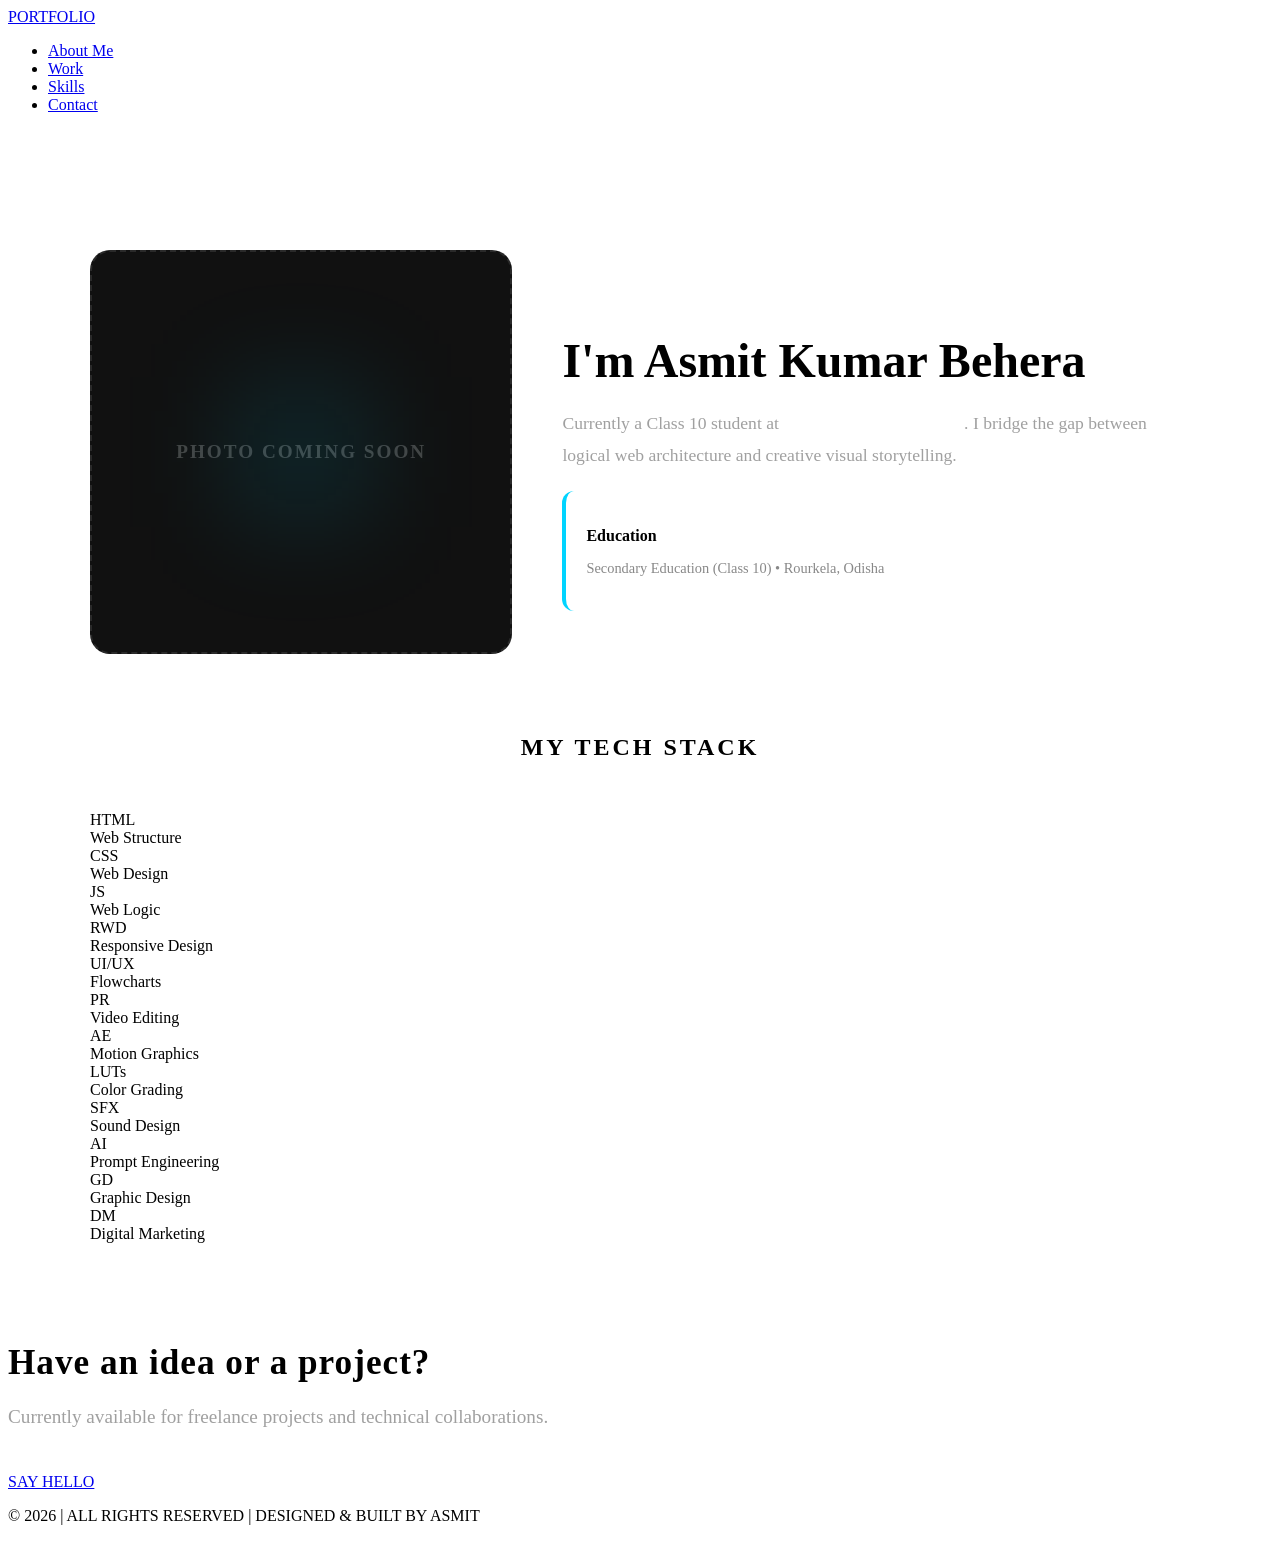
==== about.html @ d0f530a5 "Add files via upload" ====
<!DOCTYPE html>
<html lang="en">

<head>
    <meta charset="UTF-8">
    <meta name="viewport" content="width=device-width, initial-scale=1.0">
    <title>About & Skills | Asmit Portfolio</title>
    <link rel="icon" href="Media/logo/Portfolio.jpg">
    <link rel="stylesheet" href="CSS/style.css">
</head>

<body>
    <div id="menu-overlay" class="overlay"></div>
    <nav class="navbar">
        <div class="logo"><a href="index.html">PORTFOLIO</a></div>

        <ul class="nav-links" id="nav-links">
            <li><a href="about.html" class="active">About Me</a></li>
            <li><a href="index.html#work">Work</a></li>
            <li><a href="index.html#skills">Skills</a></li>
            <li><a href="contact.html">Contact</a></li>
        </ul>

        <div class="hamburger" id="hamburger">
            <div class="line"></div>
            <div class="line"></div>
            <div class="line"></div>
        </div>
    </nav>

    <main class="about-container reveal"
        style="padding-top: 120px; max-width: 1100px; margin: 0 auto; padding-inline: 20px;">

        <section class="about-hero"
            style="display: flex; gap: 50px; align-items: center; margin-bottom: 80px; flex-wrap: wrap;">
            <div class="photo-box"
                style="flex: 1; min-width: 300px; height: 400px; background: #111; border: 2px dashed #2a2a2a; border-radius: 20px; display: flex; align-items: center; justify-content: center; position: relative; overflow: hidden;">
                <span style="color: #444; font-size: 1.2rem; font-weight: 600; letter-spacing: 2px;">PHOTO COMING
                    SOON</span>
                <div
                    style="position: absolute; width: 150px; height: 150px; background: rgba(0, 212, 255, 0.1); filter: blur(50px);">
                </div>
            </div>

            <div class="about-text" style="flex: 1.5; min-width: 300px;">
                <h1 style="font-size: 3rem; margin-bottom: 20px;">I'm <span class="cyan-glow">Asmit Kumar Behera</span></h1>
                <p style="color: #a0a0a0; line-height: 1.8; font-size: 1.1rem; margin-bottom: 20px;">
                    Currently a Class 10 student at <span style="color: #fff;">Gyanajyoti Public School</span>. I bridge
                    the gap between logical web architecture and creative visual storytelling.
                </p>
                <div class="qualification-box"
                    style="background: rgba(255,255,255,0.03); padding: 20px; border-radius: 12px; border-left: 4px solid #00d4ff;">
                    <h3 style="margin-bottom: 5px; font-size: 1rem;">Education</h3>
                    <p style="color: #888; font-size: 0.9rem;">Secondary Education (Class 10) • Rourkela, Odisha</p>
                </div>
            </div>
        </section>

        <section class="about-skills-section" style="margin-bottom: 100px;">
    <h2 style="text-align: center; margin-bottom: 50px; letter-spacing: 3px;">MY <span class="cyan-glow">TECH STACK</span></h2>

    <div class="about-skills-grid">
        <!-- 1. HTML -->
        <div class="about-skill-card">
            <div class="skill-icon">HTML</div>
            <span>Web Structure</span>
        </div>
        <!-- 2. CSS -->
        <div class="about-skill-card">
            <div class="skill-icon">CSS</div>
            <span>Web Design</span>
        </div>
        <!-- 3. JS -->
        <div class="about-skill-card">
            <div class="skill-icon">JS</div>
            <span>Web Logic</span>
        </div>
        <!-- 4. RWD -->
        <div class="about-skill-card">
            <div class="skill-icon">RWD</div>
            <span>Responsive Design</span>
        </div>
        <!-- 5. UI/UX -->
        <div class="about-skill-card">
            <div class="skill-icon">UI/UX</div>
            <span>Flowcharts</span>
        </div>
        <!-- 6. PR -->
        <div class="about-skill-card">
            <div class="skill-icon">PR</div>
            <span>Video Editing</span>
        </div>
        <!-- 7. AE -->
        <div class="about-skill-card">
            <div class="skill-icon">AE</div>
            <span>Motion Graphics</span>
        </div>
        <!-- 8. LUTs -->
        <div class="about-skill-card">
            <div class="skill-icon">LUTs</div>
            <span>Color Grading</span>
        </div>
        <!-- 9. SFX -->
        <div class="about-skill-card">
            <div class="skill-icon">SFX</div>
            <span>Sound Design</span>
        </div>
        <!-- 10. AI -->
        <div class="about-skill-card">
            <div class="skill-icon">AI</div>
            <span>Prompt Engineering</span>
        </div>
        <!-- 11. GD -->
        <div class="about-skill-card">
            <div class="skill-icon">GD</div>
            <span>Graphic Design</span>
        </div>
        <!-- 12. DM -->
        <div class="about-skill-card">
            <div class="skill-icon">DM</div>
            <span>Digital Marketing</span>
        </div>
    </div>
</section>

    </main>

    <footer id="contact" class="section reveal">
        <div class="footer-content">
            <h2 class="cyan-glow"
                style="font-size: 2.2rem; font-weight: 800; letter-spacing: 1px; margin-bottom: 1rem;">
                Have an idea or a project?
            </h2>

            <p style="margin-bottom: 2.5rem; color: #a0a0a0; font-size: 1.2rem; line-height: 1.6; font-weight: 400;">
                Currently available for freelance projects and technical collaborations.
            </p>

            <a href="contact.html" class="btn primary-btn">SAY HELLO</a>

            <div class="footer-bottom">
                <p>© 2026 | ALL RIGHTS RESERVED | DESIGNED & BUILT BY <span>ASMIT</span></p>
            </div>
        </div>
    </footer>

    <script src="JS/main.js"></script>
</body>

</html>
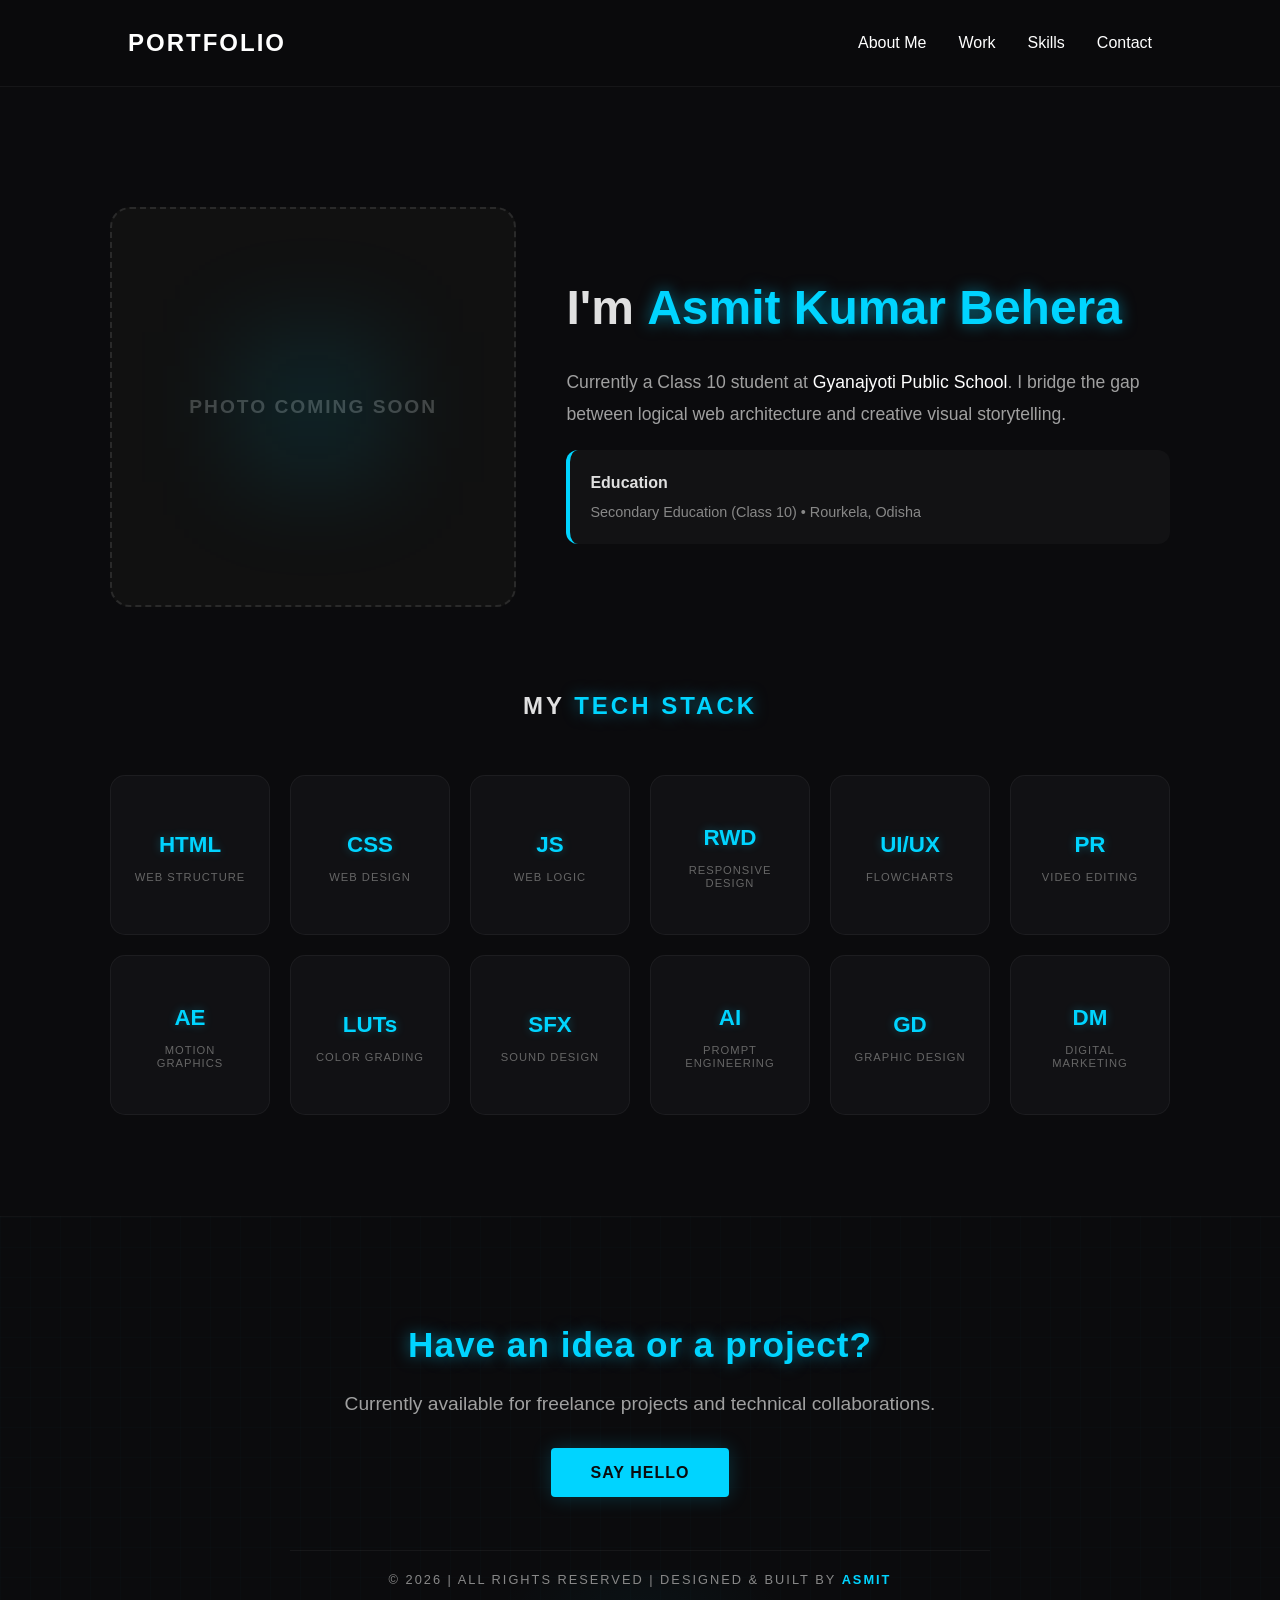
==== commit c5888ab3: "Add files via upload" ====
--- a/about.html
+++ b/about.html
@@ -7,6 +7,23 @@
     <title>About & Skills | Asmit Portfolio</title>
     <link rel="icon" href="Media/logo/Portfolio.jpg">
     <link rel="stylesheet" href="CSS/style.css">
+    <meta name="description"
+        content="Technical Precision. Creative Vision. Explore my web projects and cinematic video edits.">
+
+    <meta property="og:type" content="website">
+    <!-- <meta property="og:url" content="https://asmit666.github.io/asmit-portfolio/"> -->
+    <meta property="og:url" content="https://asmitsportfolio.netlify.app">
+    <meta property="og:title" content="Asmit Portfolio | Developer & Editor">
+    <meta property="og:description"
+        content="Technical Precision. Creative Vision. Explore my web projects and cinematic video edits.">
+    <meta property="og:image" content="https://asmit666.github.io/asmit-portfolio/Media/logo/Portfolio.jpg">
+    <meta property="twitter:card" content="summary_large_image">
+    <!-- <meta property="twitter:url" content="https://asmit666.github.io/asmit-portfolio/"> -->
+    <meta property="twitter:url" content="https://asmitsportfolio.netlify.app">
+    <meta property="twitter:title" content="Asmit Portfolio | Developer & Editor">
+    <meta property="twitter:description"
+        content="Technical Precision. Creative Vision. Explore my web projects and cinematic video edits.">
+    <meta property="twitter:image" content="https://asmit666.github.io/asmit-portfolio/Media/logo/Portfolio.jpg">
 </head>
 
 <body>
@@ -43,7 +60,8 @@
             </div>
 
             <div class="about-text" style="flex: 1.5; min-width: 300px;">
-                <h1 style="font-size: 3rem; margin-bottom: 20px;">I'm <span class="cyan-glow">Asmit Kumar Behera</span></h1>
+                <h1 style="font-size: 3rem; margin-bottom: 20px;">I'm <span class="cyan-glow">Asmit Kumar Behera</span>
+                </h1>
                 <p style="color: #a0a0a0; line-height: 1.8; font-size: 1.1rem; margin-bottom: 20px;">
                     Currently a Class 10 student at <span style="color: #fff;">Gyanajyoti Public School</span>. I bridge
                     the gap between logical web architecture and creative visual storytelling.
@@ -57,71 +75,72 @@
         </section>
 
         <section class="about-skills-section" style="margin-bottom: 100px;">
-    <h2 style="text-align: center; margin-bottom: 50px; letter-spacing: 3px;">MY <span class="cyan-glow">TECH STACK</span></h2>
+            <h2 style="text-align: center; margin-bottom: 50px; letter-spacing: 3px;">MY <span class="cyan-glow">TECH
+                    STACK</span></h2>
 
-    <div class="about-skills-grid">
-        <!-- 1. HTML -->
-        <div class="about-skill-card">
-            <div class="skill-icon">HTML</div>
-            <span>Web Structure</span>
-        </div>
-        <!-- 2. CSS -->
-        <div class="about-skill-card">
-            <div class="skill-icon">CSS</div>
-            <span>Web Design</span>
-        </div>
-        <!-- 3. JS -->
-        <div class="about-skill-card">
-            <div class="skill-icon">JS</div>
-            <span>Web Logic</span>
-        </div>
-        <!-- 4. RWD -->
-        <div class="about-skill-card">
-            <div class="skill-icon">RWD</div>
-            <span>Responsive Design</span>
-        </div>
-        <!-- 5. UI/UX -->
-        <div class="about-skill-card">
-            <div class="skill-icon">UI/UX</div>
-            <span>Flowcharts</span>
-        </div>
-        <!-- 6. PR -->
-        <div class="about-skill-card">
-            <div class="skill-icon">PR</div>
-            <span>Video Editing</span>
-        </div>
-        <!-- 7. AE -->
-        <div class="about-skill-card">
-            <div class="skill-icon">AE</div>
-            <span>Motion Graphics</span>
-        </div>
-        <!-- 8. LUTs -->
-        <div class="about-skill-card">
-            <div class="skill-icon">LUTs</div>
-            <span>Color Grading</span>
-        </div>
-        <!-- 9. SFX -->
-        <div class="about-skill-card">
-            <div class="skill-icon">SFX</div>
-            <span>Sound Design</span>
-        </div>
-        <!-- 10. AI -->
-        <div class="about-skill-card">
-            <div class="skill-icon">AI</div>
-            <span>Prompt Engineering</span>
-        </div>
-        <!-- 11. GD -->
-        <div class="about-skill-card">
-            <div class="skill-icon">GD</div>
-            <span>Graphic Design</span>
-        </div>
-        <!-- 12. DM -->
-        <div class="about-skill-card">
-            <div class="skill-icon">DM</div>
-            <span>Digital Marketing</span>
-        </div>
-    </div>
-</section>
+            <div class="about-skills-grid">
+                <!-- 1. HTML -->
+                <div class="about-skill-card">
+                    <div class="skill-icon">HTML</div>
+                    <span>Web Structure</span>
+                </div>
+                <!-- 2. CSS -->
+                <div class="about-skill-card">
+                    <div class="skill-icon">CSS</div>
+                    <span>Web Design</span>
+                </div>
+                <!-- 3. JS -->
+                <div class="about-skill-card">
+                    <div class="skill-icon">JS</div>
+                    <span>Web Logic</span>
+                </div>
+                <!-- 4. RWD -->
+                <div class="about-skill-card">
+                    <div class="skill-icon">RWD</div>
+                    <span>Responsive Design</span>
+                </div>
+                <!-- 5. UI/UX -->
+                <div class="about-skill-card">
+                    <div class="skill-icon">UI/UX</div>
+                    <span>Flowcharts</span>
+                </div>
+                <!-- 6. PR -->
+                <div class="about-skill-card">
+                    <div class="skill-icon">PR</div>
+                    <span>Video Editing</span>
+                </div>
+                <!-- 7. AE -->
+                <div class="about-skill-card">
+                    <div class="skill-icon">AE</div>
+                    <span>Motion Graphics</span>
+                </div>
+                <!-- 8. LUTs -->
+                <div class="about-skill-card">
+                    <div class="skill-icon">LUTs</div>
+                    <span>Color Grading</span>
+                </div>
+                <!-- 9. SFX -->
+                <div class="about-skill-card">
+                    <div class="skill-icon">SFX</div>
+                    <span>Sound Design</span>
+                </div>
+                <!-- 10. AI -->
+                <div class="about-skill-card">
+                    <div class="skill-icon">AI</div>
+                    <span>Prompt Engineering</span>
+                </div>
+                <!-- 11. GD -->
+                <div class="about-skill-card">
+                    <div class="skill-icon">GD</div>
+                    <span>Graphic Design</span>
+                </div>
+                <!-- 12. DM -->
+                <div class="about-skill-card">
+                    <div class="skill-icon">DM</div>
+                    <span>Digital Marketing</span>
+                </div>
+            </div>
+        </section>
 
     </main>
 
--- a/CSS/style.css
+++ b/CSS/style.css
@@ -0,0 +1,1755 @@
+/* =========================================
+   1. GLOBAL RESET & BASE STYLES
+   ========================================= */
+* {
+    margin: 0;
+    padding: 0;
+    box-sizing: border-box;
+    font-family: 'Segoe UI', Tahoma, Geneva, Verdana, sans-serif;
+}
+
+/* Cleaned Global Reset */
+/* Cleaned Global Reset */
+html {
+    scroll-behavior: smooth;
+}
+
+/* THE FIX: Only the body gets the x-axis lock. */
+body {
+    background-color: #0b0b0d;
+    color: #e0e0e0;
+    line-height: 1.6;
+    width: 100%;
+    min-height: 100vh;
+    position: relative;
+    overflow-x: hidden;
+}
+
+/* Mobile Scroll Lock (Cleaned to prevent jumping) */
+@media (max-width: 768px) {
+    body.no-scroll {
+        overflow: hidden !important;
+        height: 100vh !important;
+        position: fixed !important;
+    }
+
+    html {
+        overflow-x: hidden !important;
+    }
+}
+
+/* =========================================
+   2. NAVBAR STYLES
+   ========================================= */
+.navbar {
+    display: flex;
+    justify-content: space-between;
+    align-items: center;
+    padding: 1.5rem 10%;
+    background: rgba(11, 11, 13, 0.95);
+    backdrop-filter: blur(10px);
+    border-bottom: 1px solid rgba(255, 255, 255, 0.05);
+    position: sticky;
+    top: 0;
+    z-index: 1500;
+    /* Stays above everything */
+    filter: none !important;
+}
+
+.logo a {
+    font-size: 1.5rem;
+    font-weight: 800;
+    letter-spacing: 2px;
+    color: #fff;
+    text-decoration: none;
+    transition: 0.3s ease;
+}
+
+.logo a:hover {
+    color: #00d4ff;
+}
+
+.nav-links {
+    display: flex;
+    list-style: none;
+}
+
+.nav-links li a {
+    color: #fff;
+    text-decoration: none;
+    margin-left: 2rem;
+    font-weight: 500;
+    transition: 0.3s;
+    font-size: 1rem;
+}
+
+.nav-links li a:hover {
+    color: #00d4ff;
+}
+
+
+/* --- Hamburger Icon Styles --- */
+.hamburger {
+    display: none;
+    /* Desktop default */
+    flex-direction: column;
+    justify-content: space-around;
+    width: 30px;
+    /* Explicit width */
+    height: 21px;
+    /* Explicit height */
+    background: transparent;
+    border: none;
+    cursor: pointer;
+    padding: 0;
+    z-index: 2100;
+    /* Must be higher than the tray */
+}
+
+.line {
+    width: 30px;
+    height: 3px;
+    background-color: #00d4ff;
+    /* Using your Cyan Glow so it stands out */
+    border-radius: 10px;
+    transition: all 0.3s linear;
+    position: relative;
+}
+
+@media (max-width: 768px) {
+    .hamburger {
+        display: flex;
+        /* Show on mobile */
+    }
+}
+
+@media (max-width: 768px) {
+    .nav-links {
+        position: fixed;
+        right: -100%;
+        top: 0;
+        width: 60%;
+        /* Narrower, more professional width */
+        height: 100vh;
+        background: #0b0b0d;
+        display: flex;
+        flex-direction: column;
+        align-items: flex-start;
+        /* Align text to the left */
+        justify-content: center;
+        padding-left: 40px;
+        /* Give the text some breathing room from the edge */
+        transition: 0.4s cubic-bezier(0.4, 0, 0.2, 1);
+        z-index: 2000;
+        box-shadow: -10px 0 30px rgba(0, 0, 0, 0.9);
+        border-left: 1px solid #1a1a1a;
+        filter: none !important;
+    }
+
+    .nav-links.active {
+        right: 0;
+        /* Slide in perfectly */
+    }
+
+    .nav-links li {
+        margin: 1rem 0;
+        /* Space out the links vertically */
+    }
+
+    .nav-links li a {
+        font-size: 1.2rem;
+        /* Slightly smaller, cleaner font */
+        letter-spacing: 2px;
+        text-transform: uppercase;
+    }
+}
+
+.no-scroll {
+    overflow: hidden;
+}
+
+.no-scroll .hero,
+.no-scroll .section {
+    filter: none !important;
+    /* Remove the smudge */
+}
+
+.navbar,
+.nav-links,
+.hamburger {
+    filter: none !important;
+    /* Forces these to stay crisp */
+    -webkit-filter: none !important;
+}
+
+
+/* --- Animation Styles --- */
+/* Reveal Base State */
+/* --- Animation Base States --- */
+.reveal {
+    opacity: 0;
+    transform: translateY(20px);
+    transition: opacity 0.5s ease-out, transform 0.5s ease-out;
+    visibility: hidden;
+    will-change: opacity, transform;
+}
+
+/* --- Animation Active State (Triggered by JS) --- */
+.reveal.active {
+    opacity: 1;
+    transform: translateY(0);
+    visibility: visible;
+}
+
+/* Optional: Staggered animation for project cards */
+.project-card.reveal {
+    transition-delay: 0.2s;
+    /* Wait a tiny bit before showing cards */
+}
+
+/* Hamburger "X" Animation */
+.hamburger.toggle .line:nth-child(1) {
+    transform: rotate(-45deg) translate(-5px, 6px);
+}
+
+.hamburger.toggle .line:nth-child(2) {
+    opacity: 0;
+}
+
+.hamburger.toggle .line:nth-child(3) {
+    transform: rotate(45deg) translate(-5px, -6px);
+}
+
+/* =========================================
+   3. HERO SECTION (The "Leak-Proof" Panel)
+   ========================================= */
+.hero {
+    height: 100vh;
+    display: flex;
+    align-items: center;
+    justify-content: center;
+    text-align: center;
+    position: relative;
+    overflow: hidden;
+    /* Central Radial Glow */
+    background: radial-gradient(circle at center,
+            rgba(0, 212, 255, 0.08) 0%,
+            rgba(11, 11, 13, 1) 100%);
+}
+
+/* Giant Watermark Background */
+.hero-bg-text {
+    position: absolute;
+    font-size: 22vw;
+    font-weight: 900;
+    color: transparent;
+    -webkit-text-stroke: 1px rgba(0, 212, 255, 0.05);
+    top: 50%;
+    left: 50%;
+    transform: translate(-50%, -50%);
+    z-index: 1;
+    /* Lowest Layer */
+    pointer-events: none;
+    /* CRITICAL: Clicks pass right through to buttons */
+    letter-spacing: 10px;
+    user-select: none;
+    white-space: nowrap;
+}
+
+/* Foreground Container */
+.hero-content {
+    position: relative;
+    z-index: 10;
+    /* Above the background text */
+    max-width: 1000px;
+    padding: 0 20px;
+}
+
+.greeting {
+    font-size: 1rem;
+    letter-spacing: 6px;
+    color: #00d4ff;
+    font-weight: 600;
+    display: block;
+    margin-bottom: 0.5rem;
+}
+
+.main-name {
+    font-size: 7rem;
+    font-weight: 900;
+    letter-spacing: 8px;
+    line-height: 1;
+    margin-bottom: 1.5rem;
+    background: linear-gradient(to bottom, #ffffff 60%, #a0a0a0 100%);
+    background-clip: text;
+    -webkit-background-clip: text;
+    color: transparent;
+    -webkit-text-fill-color: transparent;
+    text-transform: uppercase;
+}
+
+.hero-tagline {
+    font-size: 1.8rem;
+    font-weight: 400;
+    margin-bottom: 0.8rem;
+}
+
+.cyan-glow {
+    color: #00d4ff;
+    font-weight: 600;
+    text-shadow: 0 0 15px rgba(0, 212, 255, 0.5);
+}
+
+.hero-sub {
+    color: #666;
+    font-size: 0.9rem;
+    letter-spacing: 3px;
+    text-transform: uppercase;
+    margin-bottom: 3.5rem;
+}
+
+/* =========================================
+   4. BUTTON STYLES
+   ========================================= */
+.hero-btns {
+    display: flex;
+    gap: 1.5rem;
+    justify-content: center;
+}
+
+.btn {
+    padding: 1rem 2.5rem;
+    border-radius: 4px;
+    text-decoration: none;
+    text-transform: uppercase;
+    letter-spacing: 1px;
+    font-weight: 700;
+    transition: 0.4s cubic-bezier(0.25, 1, 0.5, 1);
+}
+
+.primary-btn {
+    background: #00d4ff;
+    color: #0b0b0d;
+    box-shadow: 0 0 20px rgba(0, 212, 255, 0.2);
+}
+
+.secondary-btn {
+    border: 1px solid #333;
+    color: #ffffff;
+}
+
+.btn:hover {
+    transform: translateY(-5px);
+    background: #ffffff;
+    color: #0b0b0d;
+    box-shadow: 0 10px 30px rgba(255, 255, 255, 0.3);
+}
+
+
+/* =========================================
+   PROJECT SECTION STYLES
+   ========================================= */
+.section {
+    padding: 6rem 10%;
+    background-color: #0b0b0d;
+    /* Ensures a solid floor for the section */
+    position: relative;
+    z-index: 5;
+}
+
+.section-title {
+    font-size: 2.5rem;
+    margin-bottom: 3rem;
+    color: #fff;
+    text-align: left;
+}
+
+.project-grid {
+    display: grid;
+    grid-template-columns: repeat(3, 1fr);
+    /* 3 Equal Columns */
+    gap: 2rem;
+}
+
+.project-card {
+    background: #16161a;
+    border-radius: 12px;
+    border: 1px solid #2a2a2a;
+    overflow: hidden;
+    transition: transform 0.6s ease, border-color 0.6s ease;
+    cursor: pointer;
+    position: relative;
+}
+
+.project-card a {
+    text-decoration: none;
+    color: inherit;
+    display: block;
+    width: 100%;
+    height: 100%;
+}
+
+/* The Link Wrapper */
+.project-link {
+    text-decoration: none;
+    color: inherit;
+    display: block;
+}
+
+.project-card:hover {
+    transform: translateY(-10px);
+    border-color: #00d4ff;
+    box-shadow: 0 10px 30px rgba(0, 212, 255, 0.1);
+}
+
+/* Image Handling */
+.project-img {
+    height: 200px;
+    background-size: 100% 100%;
+    /* background-size: cover;  */
+    background-position: center;
+    background-repeat: no-repeat;
+    transition: transform 0.6s ease;
+    border-bottom: 1px solid rgba(255, 255, 255, 0.05);
+}
+
+.project-card:hover .project-img {
+    transform: scale(1.05);
+}
+
+/* Project Info Text */
+.project-info {
+    padding: 1.5rem;
+}
+
+.project-info h3 {
+    font-size: 1.4rem;
+    margin-bottom: 0.5rem;
+    color: #fff;
+    transition: color 0.6s;
+}
+
+.project-card:hover h3 {
+    color: #00d4ff;
+}
+
+.project-info p {
+    color: #888;
+    font-size: 0.95rem;
+    line-height: 1.5;
+}
+
+/* Specific Project Backgrounds */
+#web-project {
+    background-image: url('../Media/Project/Nova Beauty.png');
+}
+
+#sportzone-project {
+    background-image: url('../Media/Project/Sportzone.png');
+}
+
+#logic-project {
+    background-image: url('../Media/Project/logic-hero.png');
+}
+
+/* Update the Project Grid to handle more items */
+.project-grid {
+    display: grid;
+    grid-template-columns: repeat(3, 1fr);
+    /* 3 cards per row on Desktop */
+    gap: 2.5rem;
+    /* Slightly more gap for the 6-card layout */
+}
+
+/* Specific Project Backgrounds (Placeholders) */
+#edit-project {
+    background-color: #1a1a1e;
+    background-image: url('../Media/Project/VideoEdit3.png');
+}
+
+#design-project {
+    background-color: #1a1a1e;
+    background-image: url('../Media/Project/Design.png');
+}
+
+#app-project {
+    background-color: #1a1a1e;
+    background-image: url('../Media/Project/AI.png');
+}
+
+/* Tablet Fix: 2 cards per row */
+@media (max-width: 1024px) {
+    .project-grid {
+        grid-template-columns: repeat(2, 1fr);
+    }
+}
+
+/* Mobile Fix: 1 card per row */
+@media (max-width: 768px) {
+    .project-grid {
+        grid-template-columns: 1fr;
+    }
+}
+
+
+/* --- Skills Section --- */
+.skills-grid {
+    display: flex;
+    flex-wrap: wrap;
+    gap: 1.2rem;
+    justify-content: flex-start;
+}
+
+.skill-item {
+    padding: 0.8rem 1.8rem;
+    background: #16161a;
+    border: 1px solid #2a2a2a;
+    border-radius: 4px;
+    font-size: 0.95rem;
+    font-weight: 500;
+    color: #a0a0a0;
+    transition: all 0.3s ease;
+    cursor: default;
+    border-bottom: 2px solid transparent;
+}
+
+.skill-item:hover {
+    color: #ffffff;
+    background: #1c1c21;
+    border-color: #333;
+    border-bottom: 2px solid #00d4ff;
+    /* Our signature Cyan glow */
+    transform: translateY(-5px);
+    box-shadow: 0 10px 20px rgba(0, 0, 0, 0.4);
+}
+
+
+
+
+/* =========================================
+   5. MOBILE RESPONSIVENESS
+   ========================================= */
+@media (max-width: 768px) {
+    .main-name {
+        font-size: 3.5rem;
+        letter-spacing: 4px;
+    }
+
+    .hero-tagline {
+        font-size: 1.3rem;
+    }
+
+    .hero-btns {
+        flex-direction: column;
+        align-items: center;
+    }
+}
+
+/* =========================================
+   RESPONSIVE GRID
+   ========================================= */
+@media (max-width: 1024px) {
+    .project-grid {
+        grid-template-columns: repeat(2, 1fr);
+    }
+}
+
+@media (max-width: 768px) {
+    .project-grid {
+        grid-template-columns: 1fr;
+    }
+
+    .section {
+        padding: 4rem 5%;
+    }
+}
+
+/* Mobile adjust for skills */
+@media (max-width: 768px) {
+    .skills-grid {
+        display: grid;
+        grid-template-columns: 1fr;
+        gap: 1rem;
+        width: 100%;
+
+        /* THE FIX: These two lines center the boxes */
+        justify-items: center;
+        align-content: center;
+    }
+
+    .skill-item {
+        width: max-content;
+        /* Your existing choice */
+        min-width: 200px;
+        /* Optional: keeps them from being too thin */
+        text-align: center;
+    }
+}
+
+/* Mobile fix for bottom bar */
+@media (max-width: 768px) {
+    .footer-credits {
+        flex-direction: column;
+        gap: 15px;
+        text-align: center;
+    }
+}
+
+
+
+.overlay {
+    position: fixed;
+    top: 0;
+    left: 0;
+    width: 100%;
+    height: 100%;
+    background: rgba(0, 0, 0, 0.4);
+    /* Dark tint */
+
+    /* This is the magic line: it blurs what is UNDER the overlay, 
+       but doesn't touch anything OVER it (like the menu) */
+    backdrop-filter: blur(8px);
+    -webkit-backdrop-filter: blur(8px);
+
+    display: none;
+    z-index: 1400;
+}
+
+.overlay.active {
+    display: block !important;
+    /* Forces it to show */
+    opacity: 1;
+}
+
+
+/* --- Premium Footer Container --- */
+/* --- Refined Professional Footer --- */
+.section#contact {
+    position: relative;
+    background-color: #0b0b0d;
+    background-image:
+        linear-gradient(rgba(0, 212, 255, 0.015) 1px, transparent 1px),
+        linear-gradient(90deg, rgba(0, 212, 255, 0.015) 1px, transparent 1px);
+    background-size: 40px 40px;
+    /* Smaller, tighter grid */
+    padding: 120px 10% 40px 10% !important;
+    /* More breathing room */
+    overflow: hidden;
+    border-top: 1px solid rgba(255, 255, 255, 0.03);
+}
+
+/* Softer Bottom Aura */
+/* --- Refined Centered Footer --- */
+.section#contact {
+    position: relative;
+    background-color: #0b0b0d;
+    background-image:
+        linear-gradient(rgba(0, 212, 255, 0.015) 1px, transparent 1px),
+        linear-gradient(90deg, rgba(0, 212, 255, 0.015) 1px, transparent 1px);
+    background-size: 40px 40px;
+    padding: 120px 10% 60px 10% !important;
+    overflow: hidden;
+    border-top: 1px solid rgba(255, 255, 255, 0.03);
+    text-align: center;
+    /* Forces everything inside to center */
+}
+
+/* Softer Bottom Aura */
+/* =========================================
+   FINAL REFINED FOOTER (No Extra Gaps)
+   ========================================= */
+
+footer#contact.section {
+    position: relative;
+    background-color: #0b0b0d;
+    background-image:
+        linear-gradient(rgba(0, 212, 255, 0.01) 1px, transparent 1px),
+        linear-gradient(90deg, rgba(0, 212, 255, 0.01) 1px, transparent 1px);
+    background-size: 30px 30px;
+
+    /* We force the padding here to be tight at the bottom */
+    padding-top: 100px !important;
+    padding-bottom: 30px !important;
+    margin-bottom: 0 !important;
+
+    overflow: hidden;
+    border-top: 1px solid rgba(255, 255, 255, 0.03);
+    text-align: center;
+    width: 100%;
+}
+
+/* Soft Glow */
+footer#contact.section::after {
+    content: '';
+    position: absolute;
+    bottom: -150px;
+    left: 50%;
+    transform: translateX(-50%);
+    width: 400px;
+    height: 200px;
+    background: radial-gradient(circle, rgba(0, 212, 255, 0.05) 0%, transparent 70%);
+    pointer-events: none;
+}
+
+.footer-content {
+    position: relative;
+    z-index: 10;
+    max-width: 700px;
+    margin: 0 auto;
+}
+
+/* Balanced Text Sizes */
+.footer-content h2 {
+    font-size: 2rem;
+    font-weight: 800;
+    margin-bottom: 0.8rem;
+}
+
+.footer-content p {
+    margin-bottom: 2rem;
+    color: #888;
+    font-size: 1.1rem;
+}
+
+/* --- THE COPYRIGHT LINE --- */
+.footer-bottom {
+    width: 100%;
+    margin-top: 4rem;
+    /* Space between button and line */
+    padding-top: 1.2rem;
+    border-top: 1px solid rgba(255, 255, 255, 0.05);
+    color: #444;
+    font-size: 0.65rem;
+    letter-spacing: 2px;
+    text-transform: uppercase;
+}
+
+.footer-bottom p {
+    font-size: 0.8rem !important;
+    /* This forces it to get smaller */
+    margin-top: 0 !important;
+    /* Use the footer-bottom margin instead */
+    margin-bottom: 0 !important;
+    /* Use the footer-bottom margin instead */
+}
+
+.footer-bottom span {
+    color: #00d4ff;
+    font-weight: 700;
+}
+
+/* PC Specific Tweak to kill any body-end gaps */
+@media (min-width: 1024px) {
+    body {
+        margin-bottom: 0;
+        padding-bottom: 0;
+    }
+}
+
+
+@media (max-width: 768px) {
+    /* ... keep your other mobile styles ... */
+
+    .project-img {
+        /* 1. Remove the fixed height that's causing the gaps */
+        height: 130px !important;
+        /* aspect-ratio: 16 / 9 !important; */
+
+        /* 3. Make sure the image fills this new shape */
+        background-size: 100% 100% !important;
+        background-position: center !important;
+        background-repeat: no-repeat !important;
+        border-bottom: none !important;
+    }
+
+
+    #web-project {
+        background-color: #ffffff !important;
+    }
+
+    /* White for Nova */
+    #sportzone-project {
+        background-color: #0b0c11 !important;
+    }
+
+    /* Dark for SportZone */
+    #logic-project {
+        background-color: #05070a !important;
+    }
+
+
+    .project-card {
+        background: #16161a;
+        /* Keep the card dark */
+        margin-bottom: 2rem;
+    }
+
+    .project-info {
+        /* Reducing padding slightly so the card doesn't feel bloated */
+        padding: 1.2rem;
+    }
+
+    .project-info h3 {
+        font-size: 1.2rem;
+        /* Scaled down for mobile screens */
+    }
+}
+
+
+
+
+
+
+
+
+/* =========================================
+   WORK PAGE & SLIDER STYLES
+   ========================================= */
+
+.work-header {
+    padding: 120px 10% 30px 10%;
+    text-align: center;
+}
+
+.slider-section {
+    padding: 2rem 10% 100px 10%;
+}
+
+.slider-container {
+    position: relative;
+    max-width: 1100px;
+    margin: 0 auto;
+    background: #16161a;
+    border-radius: 15px;
+    border: 1px solid #2a2a2a;
+    overflow: hidden;
+    box-shadow: 0 20px 50px rgba(0, 0, 0, 0.5);
+}
+
+.slide {
+    display: none;
+    /* Hidden by default */
+    padding: 40px;
+    animation: fadeEffect 0.8s;
+}
+
+.slide.active {
+    display: block;
+}
+
+@keyframes fadeEffect {
+    from {
+        opacity: 0;
+    }
+
+    to {
+        opacity: 1;
+    }
+}
+
+/* Image Box */
+.chart-box {
+    width: 100%;
+    background: #0b0b0d;
+    border-radius: 10px;
+    padding: 20px;
+    margin-bottom: 30px;
+    border: 1px solid rgba(255, 255, 255, 0.05);
+
+    /* Flexbox se image hamesha center me rahegi */
+    display: flex;
+    justify-content: center;
+    align-items: center;
+}
+
+.chart-box img {
+    width: auto;
+    /* Width automatically adjust hogi */
+    height: auto;
+    max-width: 100%;
+    /* Mobile par screen se bahar nahi jayegi */
+    max-height: 65vh;
+    /* MAGIC LINE: Image height screen ke 65% se zyada nahi hogi */
+    display: block;
+    border-radius: 5px;
+    box-shadow: 0 5px 25px rgba(0, 0, 0, 0.5);
+    /* Thoda 3D depth ke liye */
+
+    filter: invert(1);
+    mix-blend-mode: screen;
+}
+
+/* Text Details */
+.chart-details h3 {
+    color: #00d4ff;
+    font-size: 1.8rem;
+    margin-bottom: 15px;
+}
+
+.chart-details p {
+    color: #a0a0a0;
+    font-size: 1.1rem;
+    line-height: 1.8;
+}
+
+/* Navigation Buttons */
+.slider-btn {
+    position: absolute;
+    top: 40%;
+    transform: translateY(-50%);
+    background: rgba(0, 212, 255, 0.1);
+    border: 1px solid #00d4ff;
+    color: #00d4ff;
+    padding: 15px;
+    cursor: pointer;
+    border-radius: 50%;
+    z-index: 100;
+    transition: 0.3s;
+}
+
+.slider-btn:hover {
+    background: #00d4ff;
+    color: #0b0b0d;
+}
+
+.prev {
+    left: 20px;
+}
+
+.next {
+    right: 20px;
+}
+
+/* Dots Navigation */
+.dots-container {
+    text-align: center;
+    padding: 20px 0;
+}
+
+.dot {
+    height: 10px;
+    width: 10px;
+    margin: 0 5px;
+    background-color: #333;
+    border-radius: 50%;
+    display: inline-block;
+    cursor: pointer;
+    transition: 0.3s;
+}
+
+.dot.active {
+    background-color: #00d4ff;
+    width: 30px;
+    border-radius: 10px;
+}
+
+/* =========================================
+   WORK.HTML MOBILE FIXES
+   ========================================= */
+@media (max-width: 768px) {
+
+    /* 1. Shrink the giant heading so it fits the screen */
+    .work-header h1,
+    .work-header h2 {
+        font-size: 2.8rem !important;
+        letter-spacing: 0px !important;
+        /* Kam spacing se word shrink ho jayega */
+        line-height: 1.2 !important;
+        word-wrap: break-word;
+    }
+
+    /* 2. Hide the giant watermark text on mobile if it's causing smudges */
+    .work-header .hero-bg-text {
+        display: none !important;
+    }
+
+    /* 3. Fix the Slider Buttons overlapping the text */
+    .slider-btn {
+        top: 28% !important;
+        /* Buttons ko thoda upar image ke paas shift karega */
+        padding: 10px !important;
+        /* Mobile ke liye thode chote buttons */
+        transform: translateY(0) !important;
+    }
+
+
+    /* =========================================
+       WORK.HTML SLIDER MOBILE FIXES
+       ========================================= */
+    /* 1. Card ki faltu padding kam karo taaki space mile */
+    .slide {
+        padding: 20px 15px !important;
+    }
+
+    /* 2. Image box ko expand karo */
+    .chart-box {
+        padding: 5px !important;
+        /* Image edges tak jayegi */
+        margin-bottom: 20px !important;
+    }
+
+    /* 3. Image ko full width lene do */
+    .chart-box img {
+        width: 100% !important;
+        max-height: 45vh !important;
+        /* Agar lamba chart hua toh limits me rahega */
+        border-radius: 8px !important;
+    }
+
+    /* 4. Arrow Buttons ko theek se image ke upar set karo */
+    .slider-btn {
+        /* Percentage ki jagah Fixed Pixels use karenge taaki text lamba hone par buttons neeche na giren */
+        top: 110px !important;
+        padding: 8px 12px !important;
+        /* Thode chhote, neat arrows */
+        font-size: 1rem !important;
+    }
+
+    /* Arrows ko ekdum edges par push karo */
+    .prev {
+        left: 5px !important;
+    }
+
+    .next {
+        right: 5px !important;
+    }
+
+    /* 5. Heading ko thoda theek karo taaki arrows se na takraye */
+    .chart-details h3 {
+        font-size: 1.5rem !important;
+        margin-top: 5px !important;
+    }
+}
+
+
+
+/* =========================================
+   CINEMATIC VIDEO GRID
+   ========================================= */
+.cinematic-section {
+    width: 100%;
+}
+
+.video-grid {
+    display: grid;
+    /* Force 2 columns to make videos significantly bigger */
+    grid-template-columns: repeat(2, 1fr);
+    gap: 4rem;
+    /* Professional breathing space */
+    max-width: 1350px;
+    /* Increased from 1200px to make videos look BIG */
+    margin: 60px auto;
+    padding: 0 25px;
+}
+
+.video-card {
+    background: #111114;
+    border-radius: 12px;
+    overflow: hidden;
+    border: 1px solid rgba(255, 255, 255, 0.05);
+    box-shadow: 0 10px 30px rgba(0, 0, 0, 0.5);
+    transition: transform 0.4s cubic-bezier(0.175, 0.885, 0.32, 1.275),
+        border-color 0.4s ease,
+        box-shadow 0.4s ease;
+}
+
+.video-card:hover {
+    transform: translateY(-12px);
+    /* Slightly higher lift for more impact */
+    border-color: #00d4ff;
+    box-shadow: 0 20px 45px rgba(0, 212, 255, 0.2);
+}
+
+.video-card video {
+    width: 100%;
+    aspect-ratio: 16 / 9;
+    /* Cinematic standard */
+    display: block;
+    background: #000;
+    outline: none;
+    border-bottom: 3px solid #00d4ff;
+}
+
+.last-video {
+    grid-column: span 2;
+    /* Takes full width of the grid row */
+    justify-self: center;
+    /* Centers itself within that row */
+    width: 70%;
+    /* Keeps it large but distinguishes it as 'Featured' */
+}
+
+.video-info {
+    padding: 1.5rem;
+}
+
+.video-info h3 {
+    color: #fff;
+    font-size: 1.4rem;
+    margin-bottom: 8px;
+    letter-spacing: 1px;
+}
+
+.video-info p {
+    color: #a0a0a0;
+    font-size: 0.9rem;
+    font-weight: 500;
+}
+
+/* =========================================
+   MOBILE RESPONSIVENESS FOR VIDEOS
+   ========================================= */
+@media (max-width: 768px) {
+    .video-grid {
+        grid-template-columns: 1fr;
+        /* Stacks videos vertically on phones */
+        gap: 2.5rem;
+    }
+
+    .video-info h3 {
+        font-size: 1.2rem;
+    }
+
+    .last-video {
+        grid-column: span 1;
+        width: 100%;
+    }
+}
+
+
+/* =========================================
+   CONTACT PAGE STYLES
+   ========================================= */
+.contact-container {
+    display: flex;
+    gap: 0;
+    max-width: 1000px;
+    margin: 0 auto;
+    background: #111114;
+    border-radius: 15px;
+    border: 1px solid rgba(255, 255, 255, 0.05);
+    overflow: hidden;
+    box-shadow: 0 15px 40px rgba(0, 0, 0, 0.4);
+}
+
+/* Left Side Info */
+.contact-info {
+    flex: 1;
+    padding: 50px 40px;
+    background: linear-gradient(135deg, #16161a 0%, #111114 100%);
+    border-right: 1px solid rgba(255, 255, 255, 0.05);
+}
+
+.contact-info h3 {
+    color: #fff;
+    font-size: 1.8rem;
+    margin-bottom: 15px;
+}
+
+.contact-info p {
+    color: #a0a0a0;
+    margin-bottom: 40px;
+    line-height: 1.6;
+    font-size: 0.95rem;
+}
+
+/* Social Buttons */
+.social-links {
+    display: flex;
+    flex-direction: column;
+    gap: 15px;
+}
+
+.social-btn {
+    display: inline-block;
+    padding: 12px 20px;
+    background: rgba(0, 212, 255, 0.05);
+    color: #00d4ff;
+    text-decoration: none;
+    border-radius: 8px;
+    border: 1px solid rgba(0, 212, 255, 0.2);
+    transition: all 0.3s ease;
+    text-align: center;
+    font-weight: 600;
+    letter-spacing: 1px;
+}
+
+.social-btn:hover {
+    background: #00d4ff;
+    color: #000;
+    box-shadow: 0 0 20px rgba(0, 212, 255, 0.4);
+    transform: translateX(5px);
+}
+
+/* Right Side Form */
+.contact-form-box {
+    flex: 1.5;
+    padding: 50px 40px;
+}
+
+.contact-form {
+    display: flex;
+    flex-direction: column;
+    gap: 20px;
+}
+
+.input-group input,
+.input-group textarea {
+    width: 100%;
+    padding: 16px;
+    background: #08080a;
+    border: 1px solid #2a2a2a;
+    border-radius: 8px;
+    color: #fff;
+    font-family: inherit;
+    font-size: 1rem;
+    transition: all 0.3s ease;
+}
+
+.input-group input:focus,
+.input-group textarea:focus {
+    outline: none;
+    border-color: #00d4ff;
+    box-shadow: 0 0 15px rgba(0, 212, 255, 0.15);
+    background: #0b0b0e;
+}
+
+.submit-btn {
+    padding: 16px;
+    background: #00d4ff;
+    color: #000;
+    border: none;
+    border-radius: 8px;
+    font-size: 1.1rem;
+    font-weight: 700;
+    cursor: pointer;
+    transition: all 0.3s ease;
+    text-transform: uppercase;
+    letter-spacing: 2px;
+    margin-top: 10px;
+}
+
+.submit-btn:hover {
+    background: #fff;
+    box-shadow: 0 0 25px rgba(255, 255, 255, 0.4);
+}
+
+/* Mobile Responsiveness */
+@media (max-width: 768px) {
+    .contact-container {
+        flex-direction: column;
+    }
+
+    .contact-info {
+        border-right: none;
+        border-bottom: 1px solid rgba(255, 255, 255, 0.05);
+        padding: 30px 20px;
+    }
+
+    .contact-form-box {
+        padding: 30px 20px;
+    }
+}
+
+
+
+/* Skill Cards Styling */
+.skill-card {
+    background: #111114;
+    padding: 30px 20px;
+    border-radius: 15px;
+    text-align: center;
+    border: 1px solid rgba(255, 255, 255, 0.05);
+    transition: all 0.4s ease;
+    cursor: default;
+}
+
+.skill-icon {
+    font-size: 1.5rem;
+    font-weight: 800;
+    color: #00d4ff;
+    margin-bottom: 10px;
+    display: block;
+}
+
+.skill-card span {
+    color: #666;
+    font-size: 0.8rem;
+    text-transform: uppercase;
+    letter-spacing: 1px;
+}
+
+.skill-card:hover {
+    transform: translateY(-10px);
+    border-color: #00d4ff;
+    background: #16161a;
+    box-shadow: 0 10px 30px rgba(0, 212, 255, 0.15);
+}
+
+.skill-card:hover .skill-icon {
+    text-shadow: 0 0 15px #00d4ff;
+}
+
+
+/* =========================================
+   ABOUT PAGE: PERFECT SYMMETRY GRID
+   ========================================= */
+.about-skills-grid {
+    display: grid;
+    grid-template-columns: repeat(6, 1fr);
+    /* Desktop: 4 Equal Columns */
+    gap: 20px;
+    width: 100%;
+}
+
+.about-skill-card {
+    background: #111114;
+    border: 1px solid rgba(255, 255, 255, 0.05);
+    border-radius: 15px;
+    aspect-ratio: 1 / 1;
+    /* FORCES PERFECT SQUARE SHAPE */
+    display: flex;
+    flex-direction: column;
+    align-items: center;
+    justify-content: center;
+    text-align: center;
+    padding: 15px;
+    transition: transform 0.3s ease, box-shadow 0.3s ease, border-color 0.3s ease;
+}
+
+.about-skill-card:hover {
+    transform: translateY(-8px);
+    border-color: #00d4ff;
+    box-shadow: 0 10px 30px rgba(0, 212, 255, 0.15);
+}
+
+.about-skill-card .skill-icon {
+    font-size: 1.4rem;
+    font-weight: 800;
+    color: #00d4ff;
+    margin-bottom: 8px;
+    text-shadow: 0 0 10px rgba(0, 212, 255, 0.3);
+}
+
+.about-skill-card span {
+    color: #666;
+    font-size: 0.7rem;
+    text-transform: uppercase;
+    letter-spacing: 1px;
+    font-weight: 500;
+    line-height: 1.2;
+    max-width: 90%;
+}
+
+/* RESPONSIVE: Mobile View */
+@media (max-width: 768px) {
+    .about-skills-grid {
+        grid-template-columns: repeat(2, 1fr);
+        /* Force side-by-side squares */
+        gap: 15px;
+    }
+
+    .about-skill-card .skill-icon {
+        font-size: 1.2rem;
+    }
+
+    .about-skill-card span {
+        font-size: 0.6rem;
+    }
+}
+
+
+
+/* =========================================
+   GRAPHIC SHOWCASE SLIDER
+   ========================================= */
+.slider-container {
+    position: relative;
+    max-width: 1200px;
+    margin: 0px auto;
+    padding: 0 20px;
+}
+
+.gfx-container {
+    position: relative;
+    width: 100%;
+    height: 75vh;
+    /* Responsive height */
+    background: #0a0a0c;
+    /* Deep black to make visuals pop */
+    border-radius: 20px;
+    overflow: hidden;
+    border: 1px solid rgba(255, 255, 255, 0.05);
+    display: flex;
+    align-items: center;
+    justify-content: center;
+}
+
+.gfx-slide {
+    position: absolute;
+    width: 100%;
+    height: 100%;
+    opacity: 0;
+    transition: opacity 0.8s ease-in-out;
+    /* Smooth Fade transition */
+    display: flex;
+    align-items: center;
+    justify-content: center;
+    padding: 30px;
+    pointer-events: none;
+}
+
+.gfx-slide.active {
+    opacity: 1;
+    pointer-events: auto;
+}
+
+.gfx-slide img {
+    max-width: 100%;
+    max-height: 100%;
+    object-fit: contain;
+    /* THE SECRET: No cropping for any ratio */
+    border-radius: 10px;
+    box-shadow: 0 15px 50px rgba(0, 0, 0, 0.7);
+}
+
+/* Navigation Buttons */
+.gfx-btn {
+    position: absolute;
+    top: 50%;
+    transform: translateY(-50%);
+    background: rgba(0, 0, 0, 0.5);
+    backdrop-filter: blur(10px);
+    color: #00d4ff;
+    border: 1px solid rgba(0, 212, 255, 0.2);
+    width: 55px;
+    height: 55px;
+    border-radius: 50%;
+    cursor: pointer;
+    z-index: 10;
+    transition: 0.3s ease;
+    display: flex;
+    align-items: center;
+    justify-content: center;
+    font-size: 1.5rem;
+}
+
+.gfx-btn:hover {
+    background: #00d4ff;
+    color: #000;
+    box-shadow: 0 0 25px rgba(0, 212, 255, 0.4);
+}
+
+#gfxPrevBtn {
+    left: 40px;
+}
+
+#gfxNextBtn {
+    right: 40px;
+}
+
+/* Mobile View Adjustments */
+@media (max-width: 768px) {
+    .gfx-container {
+        height: 50vh;
+    }
+
+    #gfxPrevBtn {
+        left: 15px;
+    }
+
+    #gfxNextBtn {
+        right: 15px;
+    }
+
+    .gfx-btn {
+        width: 45px;
+        height: 45px;
+    }
+}
+
+
+.gfx-dots {
+    position: absolute;
+    bottom: 20px;
+    left: 50%;
+    transform: translateX(-50%);
+    display: flex;
+    gap: 10px;
+    z-index: 10;
+}
+
+.gfx-dot {
+    width: 10px;
+    height: 10px;
+    background: rgba(255, 255, 255, 0.3);
+    border-radius: 50%;
+    cursor: pointer;
+    transition: 0.3s;
+}
+
+.gfx-dot.active {
+    background: #00d4ff;
+    box-shadow: 0 0 10px #00d4ff;
+    width: 25px;
+    /* Pill shape for active dot */
+    border-radius: 10px;
+}
+
+
+
+
+
+
+
+
+.ai-section {
+    margin-top: 100px;
+    padding-bottom: 150px;
+}
+
+.ai-master-container {
+    position: relative;
+    max-width: 1100px;
+    margin: 50px auto;
+    overflow: hidden;
+    /* Bahar ki slides hide karne ke liye */
+}
+
+.ai-slides-wrapper {
+    display: flex;
+    width: 300%;
+    /* 3 Slides */
+    transition: transform 0.6s cubic-bezier(0.23, 1, 0.32, 1);
+}
+
+.ai-slide {
+    width: 33.333%;
+    padding: 0 10px;
+    text-align: center;
+}
+
+.comparison-container {
+    position: relative;
+    width: 100%;
+    height: 600px;
+    border-radius: 15px;
+    overflow: hidden;
+    background: #000;
+    border: 1px solid rgba(0, 212, 255, 0.2);
+    user-select: none; 
+    -webkit-user-select: none;
+    -moz-user-select: none;
+    -ms-user-select: none;
+}
+
+/* Image Core Logic */
+.comparison-container img {
+    width: 1100px;
+    /* Container ki width ke barabar fix */
+    height: 600px;
+    object-fit: cover;
+    display: block;
+    pointer-events: none;
+    max-width: none;
+    /* Squeezing rokne ke liye */
+}
+
+.img-after {
+    position: absolute;
+    top: 0;
+    left: 0;
+    width: 100%;
+    height: 100%;
+    z-index: 1;
+}
+
+.img-after img {
+    width: 100%;
+    height: 100%;
+    object-fit: cover;
+    display: block;
+}
+
+.img-before {
+    position: absolute;
+    top: 0;
+    left: 0;
+    width: 50%;
+    height: 100%;
+    z-index: 2;
+    overflow: hidden; 
+    border-right: 2px solid #00d4ff ;
+    pointer-events: none;
+}
+
+.img-before img {
+    position: absolute; 
+    top: 0;
+    left: 0; 
+    height: 100%;
+    width: 1100px; /* CRITICAL: Must match .comparison-container max-width */
+    object-fit: cover;
+    max-width: none !important;
+}
+
+/* Handle Styling */
+.comparison-slider {
+    position: absolute;
+    top: 0;
+    left: 50%;
+    width: 2px;
+    height: 100%;
+    background: #00d4ff;
+    z-index: 3;
+    cursor: ew-resize;
+}
+
+.slider-button {
+    position: absolute;
+    top: 50%;
+    left: 50%;
+    transform: translate(-50%, -50%);
+    width: 50px;
+    height: 50px;
+    background: #111;
+    border: 2px solid #00d4ff;
+    border-radius: 50%;
+    display: flex;
+    align-items: center;
+    justify-content: center;
+    box-shadow: 0 0 20px rgba(0, 212, 255, 0.5);
+}
+
+.set-label {
+    color: #888;
+    margin-top: 20px;
+    font-size: 0.9rem;
+    letter-spacing: 2px;
+    text-transform: uppercase;
+}
+
+/* Nav Fix */
+.ai-nav {
+    display: flex;
+    justify-content: center;
+    gap: 20px;
+    margin-top: 40px;
+}
+
+.ai-nav-btn {
+    background: transparent;
+    border: 1px solid #00d4ff;
+    color: #00d4ff;
+    padding: 10px 20px;
+    cursor: pointer;
+    transition: 0.3s;
+}
+
+.ai-nav-btn:hover {
+    background: #00d4ff;
+    color: #000;
+}
+
+@media (max-width: 768px) {
+    .img-before img {
+        width: calc(100vw - 40px); /* Mobile container width */
+        height: 400px;
+    }
+}
+
+
+/* =========================================
+   BEFORE & AFTER LABELS
+   ========================================= */
+.slider-label {
+    position: absolute;
+    bottom: 25px;
+    padding: 6px 16px;
+    background: rgba(11, 11, 13, 0.6); /* Dark semi-transparent background */
+    backdrop-filter: blur(8px); /* Frosted glass effect */
+    -webkit-backdrop-filter: blur(8px);
+    border: 1px solid rgba(0, 212, 255, 0.3); /* Subtle cyan border */
+    color: #00d4ff;
+    font-size: 0.85rem;
+    font-weight: 700;
+    letter-spacing: 2px;
+    text-transform: uppercase;
+    border-radius: 5px;
+    z-index: 10;
+    pointer-events: none; /* Ensures the labels don't block your drag clicks */
+    box-shadow: 0 4px 15px rgba(0, 0, 0, 0.5);
+}
+
+.label-before {
+    left: 25px; /* Anchors to the bottom left */
+}
+
+.label-after {
+    right: 25px; /* Anchors to the bottom right */
+}
+
+/* Mobile Adjustments for the Labels */
+@media (max-width: 768px) {
+    .slider-label {
+        bottom: 15px;
+        padding: 4px 10px;
+        font-size: 0.7rem;
+    }
+    .label-before {
+        left: 15px;
+    }
+    .label-after {
+        right: 15px;
+    }
+}
+
+
+
+/* =========================================
+   NEW CONTACT TEXT STYLES
+   ========================================= */
+/* Left Side Email Text */
+.email-text {
+    margin-bottom: 30px; /* Social buttons se distance */
+}
+
+.email-text p {
+    color: #a0a0a0;
+    font-size: 0.95rem;
+    line-height: 1.6;
+}
+
+.email-text a {
+    color: #00d4ff;
+    font-size: 1.1rem;
+    font-weight: 600;
+    text-decoration: none;
+    letter-spacing: 1px;
+    transition: all 0.3s ease;
+    display: inline-block;
+    margin-top: 5px;
+}
+
+.email-text a:hover {
+    color: #ffffff;
+    text-shadow: 0 0 15px rgba(0, 212, 255, 0.6);
+}
+
+/* Right Side Form Header */
+.form-header {
+    margin-bottom: 25px;
+}
+
+.form-header h3 {
+    color: #fff;
+    font-size: 1.5rem;
+    margin-bottom: 8px;
+    letter-spacing: 1px;
+}
+
+.form-header p {
+    color: #888;
+    font-size: 0.95rem;
+    line-height: 1.6;
+}
